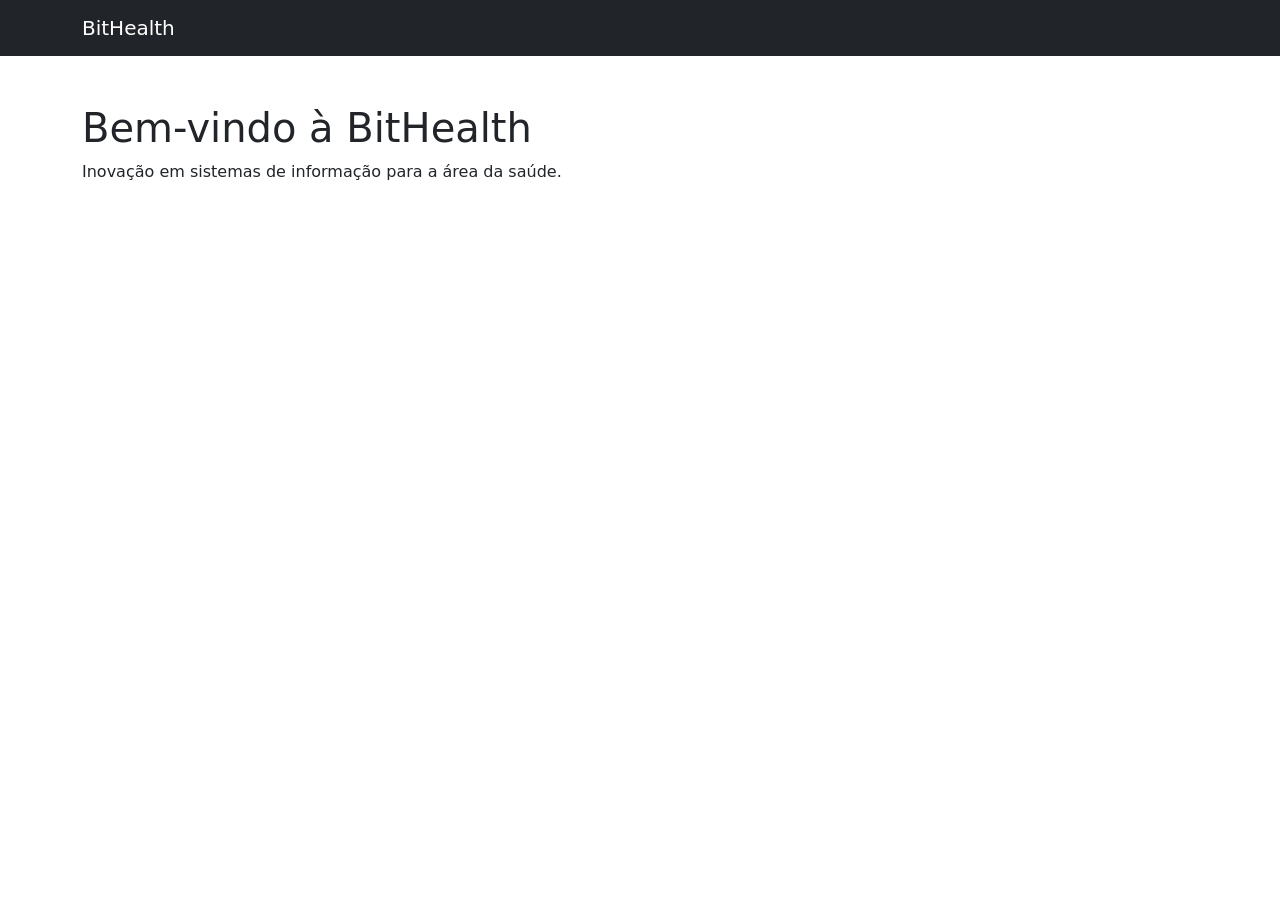
==== public/index.html @ 03a3f734 "Frontend: Criacao da estrutura base HTML da area publica" ====
<!DOCTYPE html>
<html lang="pt">
<head>
    <meta charset="UTF-8">
    <meta name="viewport" content="width=device-width, initial-scale=1.0">
    <title>BitHealth - Soluções Biomédicas</title>
    <link href="https://cdn.jsdelivr.net/npm/bootstrap@5.3.0/dist/css/bootstrap.min.css" rel="stylesheet">
    <link rel="stylesheet" href="../assets/css/teu_numero.css">
</head>
<body>

    <nav class="navbar navbar-expand-lg navbar-dark bg-dark">
        <div class="container">
            <a class="navbar-brand" href="#">BitHealth</a>
        </div>
    </nav>

    <div class="container mt-5">
        <h1>Bem-vindo à BitHealth</h1>
        <p>Inovação em sistemas de informação para a área da saúde.</p>
        </div>

    <script src="https://cdn.jsdelivr.net/npm/bootstrap@5.3.0/dist/js/bootstrap.bundle.min.js"></script>
    <script src="../assets/js/teu_numero.js"></script>
</body>
</html>
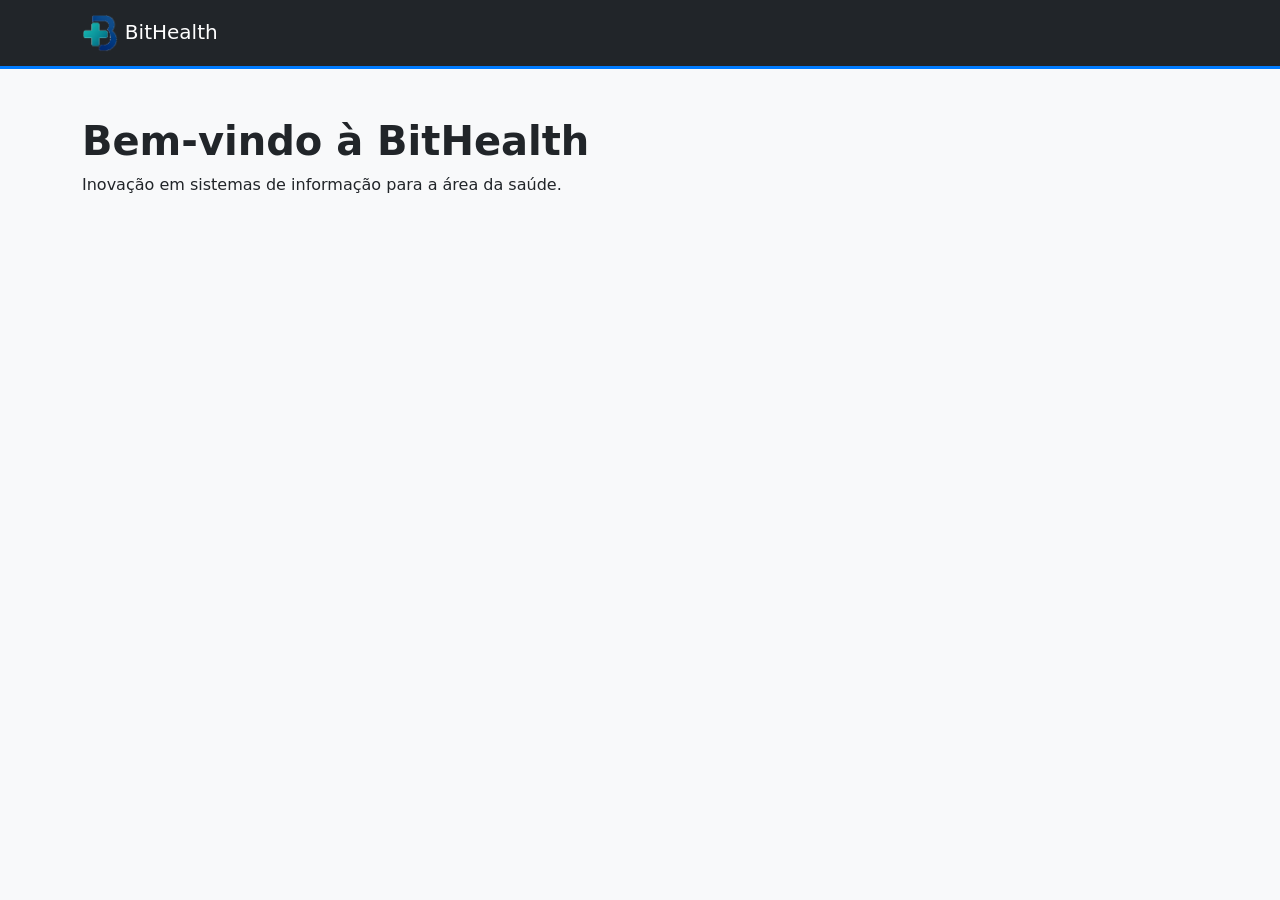
==== commit 3261e402: "Frontend: Adicao do logótipo e estilos CSS iniciais" ====
--- a/public/index.html
+++ b/public/index.html
@@ -5,13 +5,16 @@
     <meta name="viewport" content="width=device-width, initial-scale=1.0">
     <title>BitHealth - Soluções Biomédicas</title>
     <link href="https://cdn.jsdelivr.net/npm/bootstrap@5.3.0/dist/css/bootstrap.min.css" rel="stylesheet">
-    <link rel="stylesheet" href="../assets/css/teu_numero.css">
+    <link rel="stylesheet" href="../assets/css/1241841.css">
 </head>
 <body>
 
     <nav class="navbar navbar-expand-lg navbar-dark bg-dark">
         <div class="container">
-            <a class="navbar-brand" href="#">BitHealth</a>
+            <a class="navbar-brand" href="#">
+                <img src="../assets/img/logo.png" alt="BitHealth Logo" height="40">
+                BitHealth
+            </a>
         </div>
     </nav>
 
--- a/assets/css/1241841.css
+++ b/assets/css/1241841.css
@@ -0,0 +1,14 @@
+/* Estilos personalizados da BitHealth - Inês Moreira */
+
+body {
+    background-color: #f8f9fa; /* Um cinza muito claro para parecer limpo */
+}
+
+.navbar {
+    border-bottom: 3px solid #007bff; /* Uma linha azul (ou a cor do teu logo) */
+}
+
+h1 {
+    color: #212529;
+    font-weight: bold;
+}
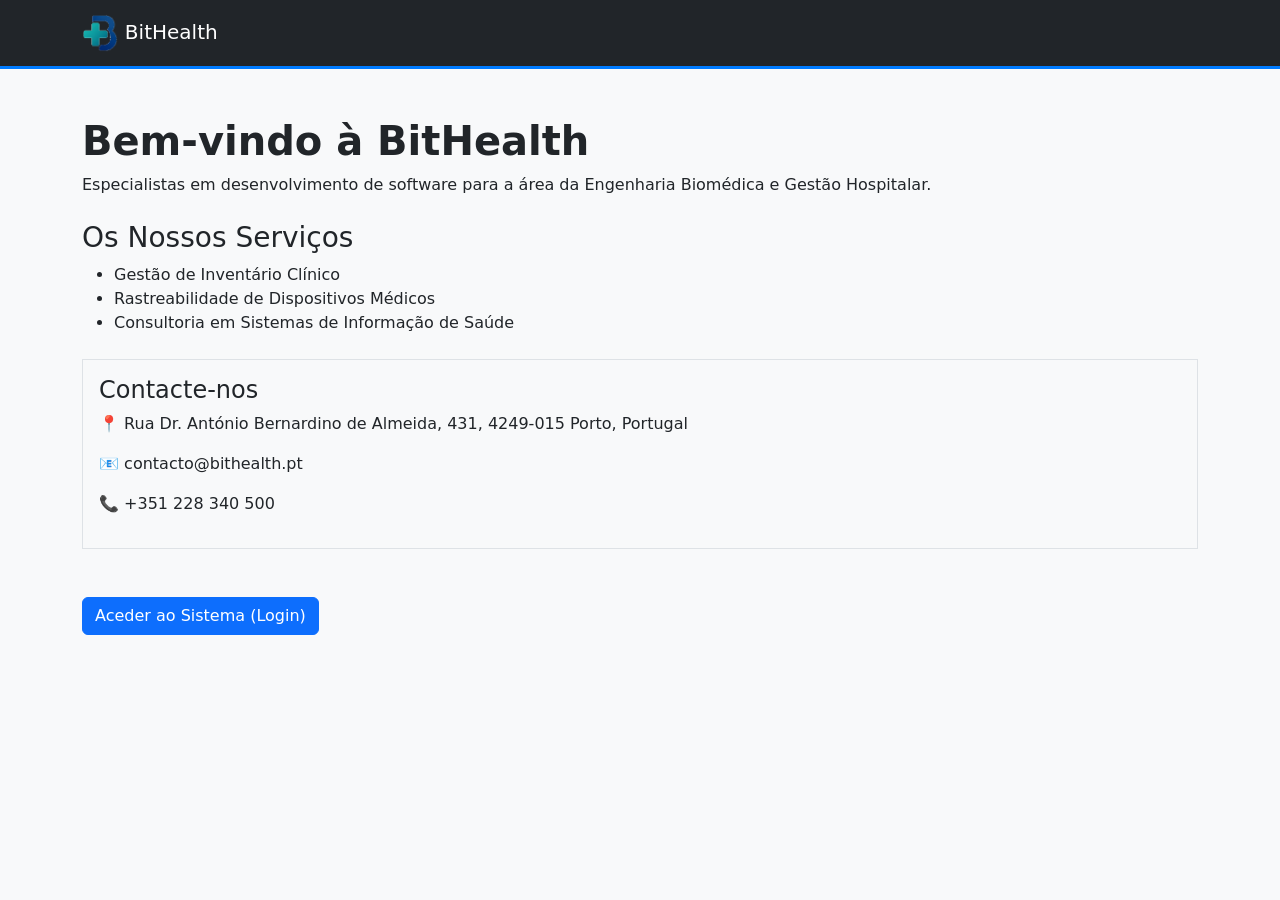
==== commit 14890f9b: "Frontend: Adicao da pagina de login" ====
--- a/public/index.html
+++ b/public/index.html
@@ -18,10 +18,32 @@
         </div>
     </nav>
 
-    <div class="container mt-5">
-        <h1>Bem-vindo à BitHealth</h1>
-        <p>Inovação em sistemas de informação para a área da saúde.</p>
+<div class="container mt-5">
+        <section id="sobre">
+            <h1>Bem-vindo à BitHealth</h1>
+            <p>Especialistas em desenvolvimento de software para a área da Engenharia Biomédica e Gestão Hospitalar.</p>
+        </section>
+
+        <section id="servicos" class="mt-4">
+            <h3>Os Nossos Serviços</h3>
+            <ul>
+                <li>Gestão de Inventário Clínico</li>
+                <li>Rastreabilidade de Dispositivos Médicos</li>
+                <li>Consultoria em Sistemas de Informação de Saúde</li>
+            </ul>
+        </section>
+
+        <section id="contacto" class="mt-4 p-3 bg-light border">
+            <h4>Contacte-nos</h4>
+            <p>📍 Rua Dr. António Bernardino de Almeida, 431, 4249-015 Porto, Portugal</p>
+            <p>📧 contacto@bithealth.pt</p>
+            <p>📞 +351 228 340 500</p>
+        </section>
+        
+        <div class="mt-5">
+            <a href="login.html" class="btn btn-primary">Aceder ao Sistema (Login)</a>
         </div>
+    </div>
 
     <script src="https://cdn.jsdelivr.net/npm/bootstrap@5.3.0/dist/js/bootstrap.bundle.min.js"></script>
     <script src="../assets/js/teu_numero.js"></script>
